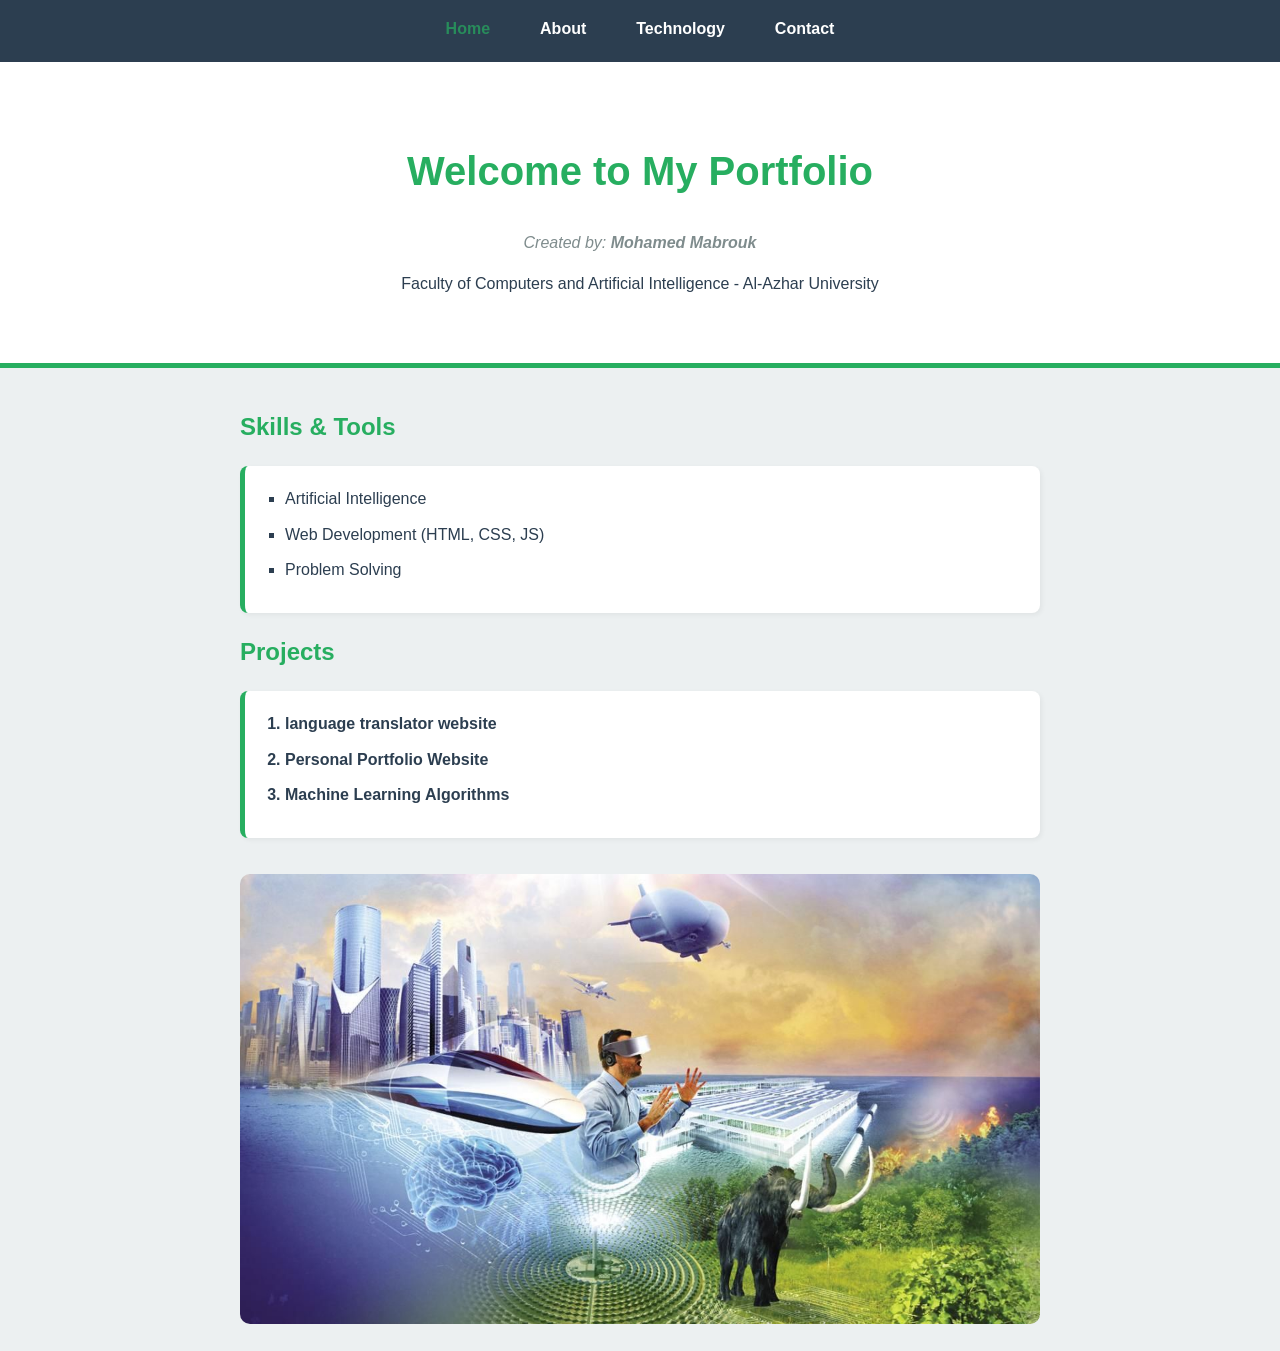
==== index.html @ cb278a7b "Add files via upload" ====
<!DOCTYPE html>
<html lang="en">
    <head>
        <meta charset="UTF-8">
        <meta name="viewport" content="width=device-width, initial-scale=1.0">
        <link rel="shortcut icon" href="./myphoto.jpg" type="image/x-icon">
        <title>Mohamed Mabrouk - Home</title>
        <link rel="stylesheet" href="style.css">
        <style>
            /* Internal CSS Requirement */
            .welcome-msg {
                font-style: italic;
                color: #7f8c8d;
            }
        </style>
    </head>

    <body>
        <nav class="navbar">
            <a href="index.html" class="active">Home</a>
            <a href="about.html">About</a>
            <a href="tech.html">Technology</a>
            <a href="contact.html">Contact</a>
        </nav>

        <header class="hero">
            <h1>Welcome to My Portfolio</h1>
            <p class="welcome-msg">Created by: <b>Mohamed Mabrouk</b></p>
            <p>Faculty of Computers and Artificial Intelligence - Al-Azhar University</p>
        </header>

        <div class="container">
            <h2 style="color: var(--primary);">Skills & Tools</h2>
            <ul>
                <li>Artificial Intelligence</li>
                <li>Web Development (HTML, CSS, JS)</li>
                <li>Problem Solving</li>
            </ul>
            <h2 style="color: var(--primary);">Projects</h2>
            <ol>
                <li>language translator website</li>
                <li>Personal Portfolio Website</li>
                <li>Machine Learning Algorithms</li>
            </ol>
            <img src="./futureTechnologies.jpg" alt="Skills Image" style="width: 100%; border-radius: 10px; margin-top: 20px;">
        </div>
    </body>
</html>
---- style.css ----
:root {
    --primary: #27ae60;
    --dark: #2c3e50;
    --light: #ecf0f1;
}

body {
    background-color: var(--light);
    color: var(--dark);
    font-family: 'Segoe UI', Tahoma, Arial, sans-serif;
    margin: 0;
    line-height: 1.6;
}

/* Navbar */
.navbar {
    background-color: var(--dark);
    height: 30px;
    padding: 1rem;
    display: flex;
    justify-content: center;
    text-align: center;
    gap: 20px;
}

.navbar a {
    color: white;
    text-decoration: none;
    font-weight: bold;
    margin: 0 15px;
    transition: 0.3s;
}

.navbar a.active {
    color: var(--primary);
    opacity: 0.7;
}

.navbar a:hover {
    color: var(--primary);
    opacity: 1;
    padding-bottom: 5px;
    border-bottom: 2px solid var(--primary);
    font-size: 1.1rem;
}

/* Hero Section */
.hero {
    text-align: center;
    padding: 50px 20px;
    background: white;
    border-bottom: 5px solid var(--primary);
}

.hero h1 {
    color: var(--primary);
    font-size: 2.5rem;
}
.hero b:hover {
    color: var(--primary);
}

/* Tables & Lists */
.container {
    padding: 20px;
    max-width: 800px;
    margin: auto;
}

table {
    width: 100%;
    border-collapse: collapse;
    margin: 20px 0;
    background: white;
}

th,
td {
    border: 1px solid #ddd;
    padding: 12px;
    text-align: left;
}

th {
    background-color: var(--primary);
    color: white;
}

/* Forms */
form {
    max-width: 400px;
    margin: 20px auto;
    background: white;
    padding: 20px;
    border-radius: 8px;
    box-shadow: 0 0 10px rgba(0, 0, 0, 0.1);
}

input {
    width: 90%;
    padding: 10px;
    margin: 10px 0;
    border: 1px solid #ccc;
    border-radius: 4px;
}

button {
    background: var(--primary);
    color: white;
    border: none;
    padding: 15px 20px;
    cursor: pointer;
    width: 100%;
}
button:hover {
    background: #1e8449;
}
/* تنسيق القوائم لتبدو احترافية */
ul,
ol {
    background: #fff;
    padding: 20px 40px;
    border-radius: 8px;
    box-shadow: 2px 2px 5px rgba(0, 0, 0, 0.05);
    border-left: 5px solid var(--primary);
}

ul li {
    margin-bottom: 10px;
    list-style-type: square;
    /* شكل مميز لـ ul */
}

ol li {
    margin-bottom: 10px;
    font-weight: bold;
}

.tech-box {
    background: white;
    padding: 20px;
    margin-bottom: 20px;
    border-left: 5px solid var(--primary);
    /* إطار جانبي جمالي */
    border-radius: 5px;
    box-shadow: 0 2px 10px rgba(0, 0, 0, 0.05);
}

.tech-box h3 {
    margin-top: 0;
    color: var(--dark);
}

img {
    max-width: 100%;
    height: auto;
    transition: transform 0.3s;
}

img:hover {
    transform: scale(1.02);
    /* تأثير عند مرور الماوس */
}
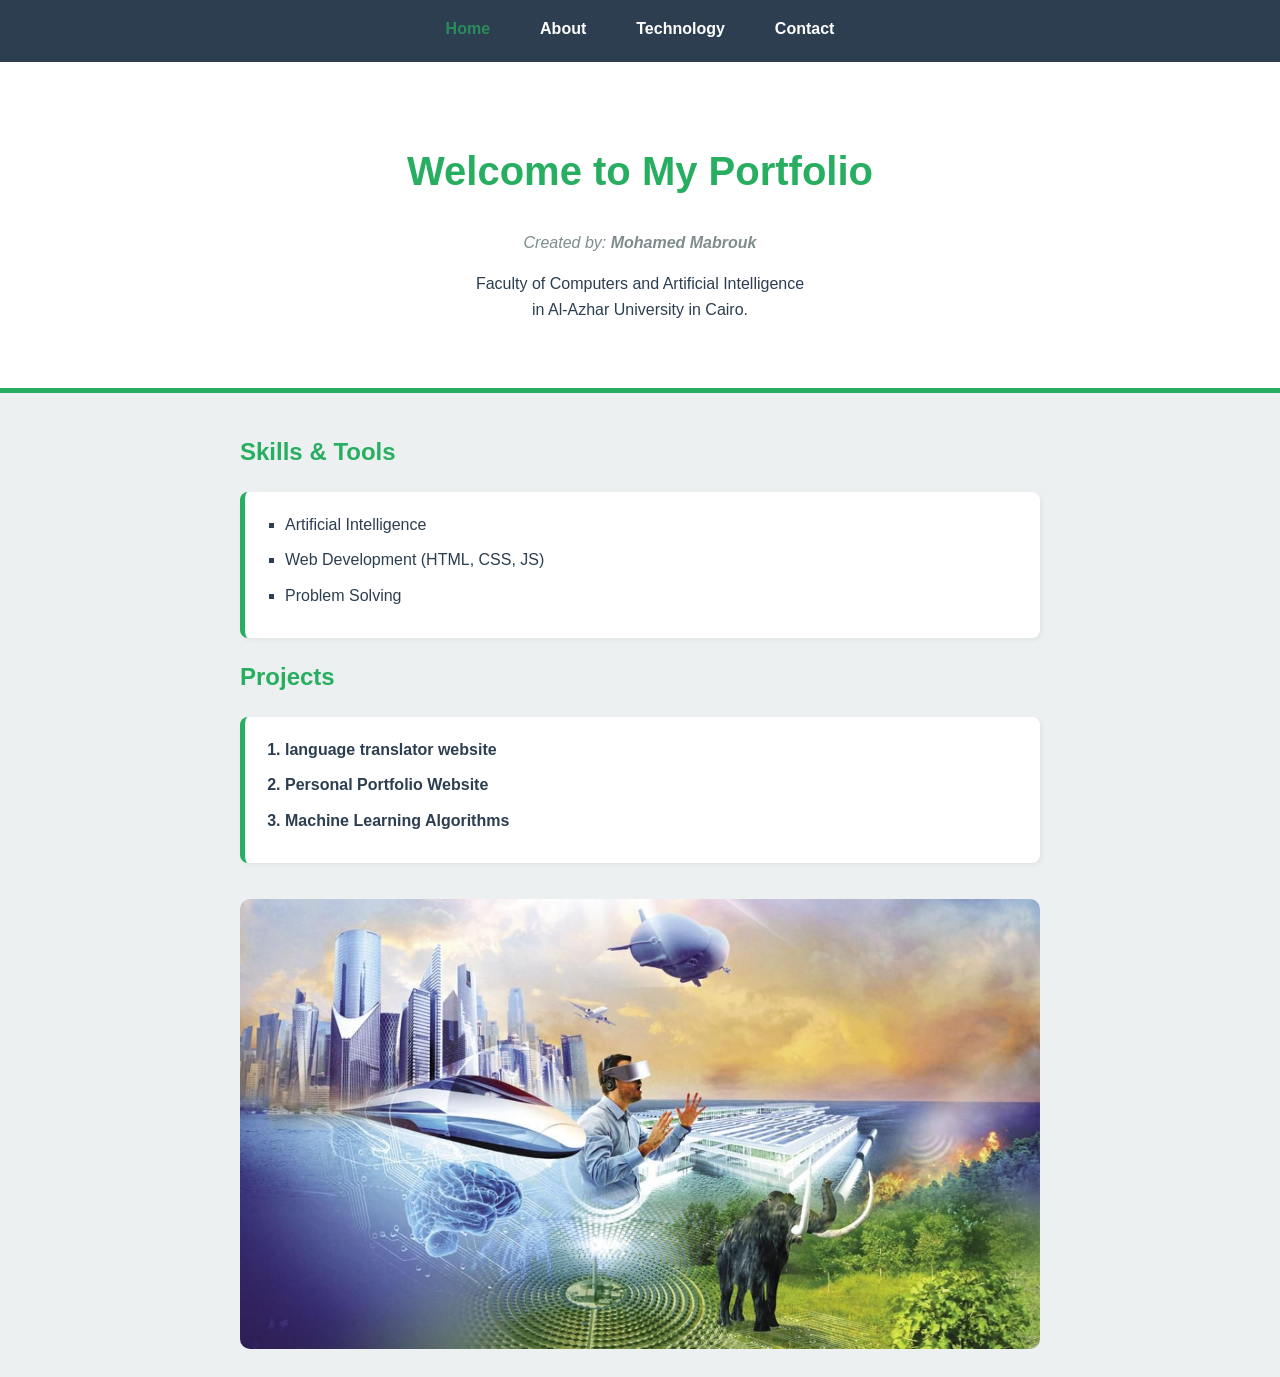
==== commit 35e1fe07: "Add files via upload" ====
--- a/index.html
+++ b/index.html
@@ -26,7 +26,7 @@
         <header class="hero">
             <h1>Welcome to My Portfolio</h1>
             <p class="welcome-msg">Created by: <b>Mohamed Mabrouk</b></p>
-            <p>Faculty of Computers and Artificial Intelligence - Al-Azhar University</p>
+            <p>Faculty of Computers and Artificial Intelligence <br> in Al-Azhar University in Cairo.</p>
         </header>
 
         <div class="container">
